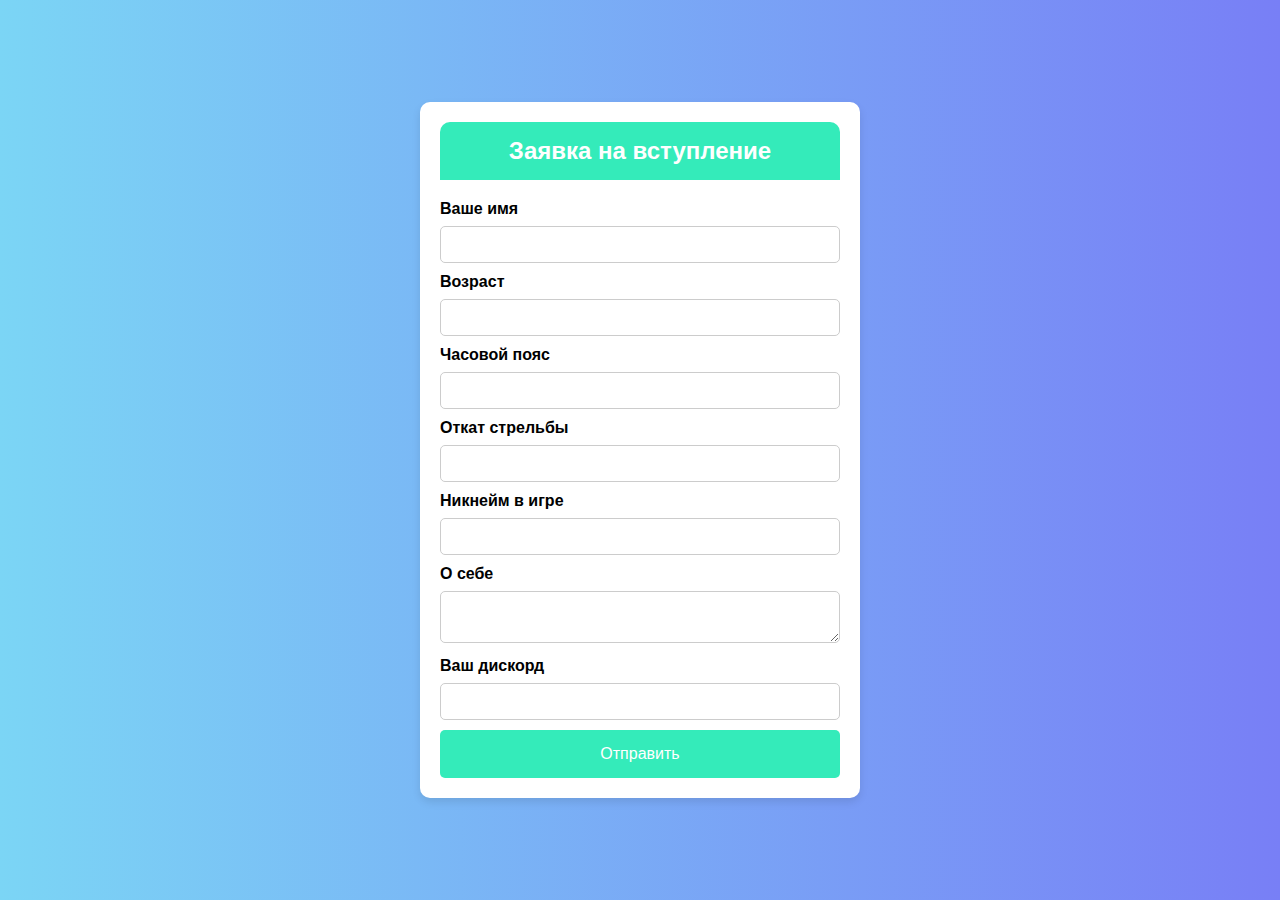
==== s/index.html @ 2f734f30 "Update index.html" ====
<!DOCTYPE html>
<html lang="ru">
<head>
    <meta charset="UTF-8">
    <meta name="viewport" content="width=device-width, initial-scale=1.0">
    <title>Заявка на вступление</title>
    <link rel="stylesheet" href="styles.css">
    <style>
        /* Анимация кнопки отправки */
        button:active {
            transform: scale(0.95);
        }

        /* Адаптивный дизайн для мобильных устройств */
        @media screen and (max-width: 600px) {
            .form-container {
                max-width: 90%;
            }
        }
    </style>
</head>
<body>
    <div class="form-container">
        <div class="header">
            <h1>Заявка на вступление</h1>
        </div>
        <form id="applicationForm">
            <label for="name">Ваше имя</label>
            <input type="text" id="name" name="name" required>

            <label for="age">Возраст</label>
            <input type="number" id="age" name="age" required>

            <label for="timezone">Часовой пояс</label>
            <input type="text" id="timezone" name="timezone" required>

            <label for="experience">Откат стрельбы</label>
            <input type="text" id="experience" name="experience" required>

            <label for="gameName">Никнейм в игре</label>
            <input type="text" id="gameName" name="gameName" required>

            <label for="about">О себе</label>
            <textarea id="about" name="about" required></textarea>

            <label for="discord">Ваш дискорд</label>
            <input type="text" id="discord" name="discord" required>

            <button type="submit">Отправить</button>
        </form>
        <div id="notification" class="hidden">Ваша заявка отправлена!</div>
        <!-- Анимированное уведомление об отправке -->
    </div>

    <script src="script.js"></script>
    <script>
        // Анимированное уведомление об отправке
        const notification = document.getElementById('notification');

        async function handleSubmit(event) {
            event.preventDefault();
            // Ваш код обработки формы
            // ...

            // Показываем уведомление об отправке
            notification.classList.remove('hidden');
            notification.classList.add('notification-visible');

            // Через 5 секунд скрываем уведомление
            setTimeout(() => {
                notification.classList.remove('notification-visible');
                notification.classList.add('hidden');
            }, 5000);
        }

        document.getElementById('applicationForm').addEventListener('submit', handleSubmit);
    </script>
</body>
</html>
---- s/styles.css ----
body {
    font-family: 'Arial', sans-serif;
    background: linear-gradient(to right, #7bd5f5, #787ff6);
    display: flex;
    justify-content: center;
    align-items: center;
    height: 100vh;
    margin: 0;
}

.form-container {
    background-color: white;
    padding: 20px;
    border-radius: 10px;
    box-shadow: 0 4px 8px rgba(0, 0, 0, 0.1);
    max-width: 400px;
    width: 100%;
    text-align: center;
}

.header {
    background-color: #34ebba;
    border-radius: 10px 10px 0 0;
    padding: 15px;
    color: white;
    margin-bottom: 20px;
}

h1 {
    font-size: 24px;
    margin: 0;
}

label {
    display: block;
    margin-bottom: 8px;
    font-weight: bold;
    text-align: left;
}

input, textarea {
    width: 100%;
    padding: 10px;
    margin-bottom: 10px;
    border: 1px solid #ccc;
    border-radius: 5px;
    box-sizing: border-box;
}

button {
    width: 100%;
    padding: 15px;
    border: none;
    border-radius: 5px;
    background-color: #34ebba;
    color: white;
    font-size: 16px;
    cursor: pointer;
    transition: background-color 0.3s;
}

button:hover {
    background-color: #28a085;
}

#notification {
    margin-top: 20px;
    padding: 15px;
    background-color: #28a085;
    color: white;
    border-radius: 5px;
    display: none;
    opacity: 0;
    transition: opacity 0.5s;
}

.hidden {
    display: none;
}

.notification-visible {
    display: block;
    opacity: 1;
}
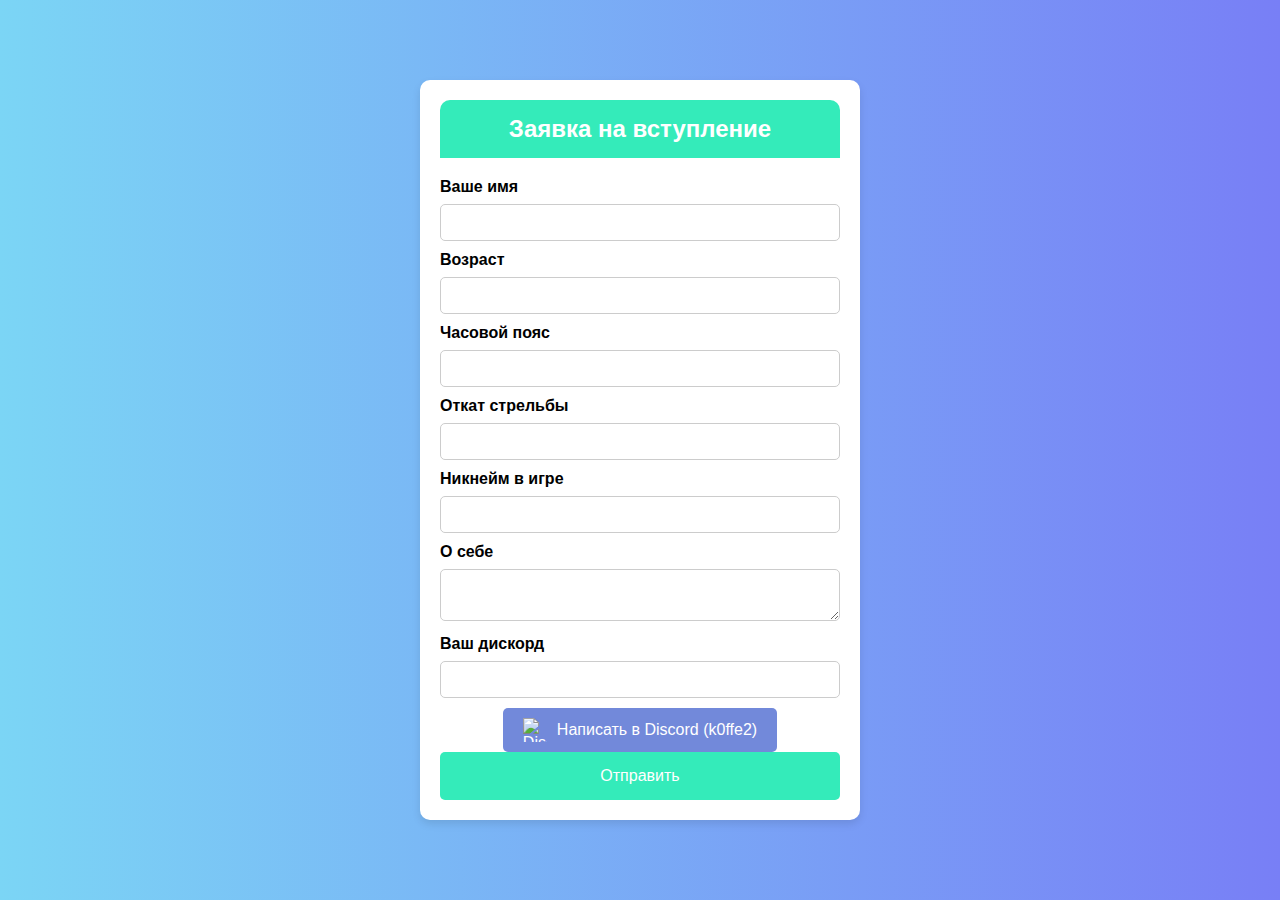
==== commit bff48c60: "Update index.html" ====
--- a/s/index.html
+++ b/s/index.html
@@ -6,16 +6,29 @@
     <title>Заявка на вступление</title>
     <link rel="stylesheet" href="styles.css">
     <style>
-        /* Анимация кнопки отправки */
-        button:active {
-            transform: scale(0.95);
+        /* Стили для кнопки Discord */
+        .discord-button {
+            display: inline-flex;
+            align-items: center;
+            padding: 10px 20px;
+            background-color: #7289DA;
+            color: white;
+            border: none;
+            border-radius: 5px;
+            font-size: 16px;
+            cursor: pointer;
+            text-decoration: none;
+            transition: background-color 0.3s;
         }
 
-        /* Адаптивный дизайн для мобильных устройств */
-        @media screen and (max-width: 600px) {
-            .form-container {
-                max-width: 90%;
-            }
+        .discord-button:hover {
+            background-color: #677BC4;
+        }
+
+        .discord-button img {
+            margin-right: 10px;
+            width: 24px;
+            height: 24px;
         }
     </style>
 </head>
@@ -46,34 +59,17 @@
             <label for="discord">Ваш дискорд</label>
             <input type="text" id="discord" name="discord" required>
 
+            <!-- Кнопка для связи в Discord -->
+            <a href="https://discord.com/users/442715331249700885" target="_blank" rel="noopener noreferrer" class="discord-button">
+                <img src="https://img.icons8.com/color/48/000000/discord-logo.png" alt="Discord Icon">
+                Написать в Discord (k0ffe2)
+            </a>
+
             <button type="submit">Отправить</button>
         </form>
         <div id="notification" class="hidden">Ваша заявка отправлена!</div>
-        <!-- Анимированное уведомление об отправке -->
     </div>
 
     <script src="script.js"></script>
-    <script>
-        // Анимированное уведомление об отправке
-        const notification = document.getElementById('notification');
-
-        async function handleSubmit(event) {
-            event.preventDefault();
-            // Ваш код обработки формы
-            // ...
-
-            // Показываем уведомление об отправке
-            notification.classList.remove('hidden');
-            notification.classList.add('notification-visible');
-
-            // Через 5 секунд скрываем уведомление
-            setTimeout(() => {
-                notification.classList.remove('notification-visible');
-                notification.classList.add('hidden');
-            }, 5000);
-        }
-
-        document.getElementById('applicationForm').addEventListener('submit', handleSubmit);
-    </script>
 </body>
 </html>
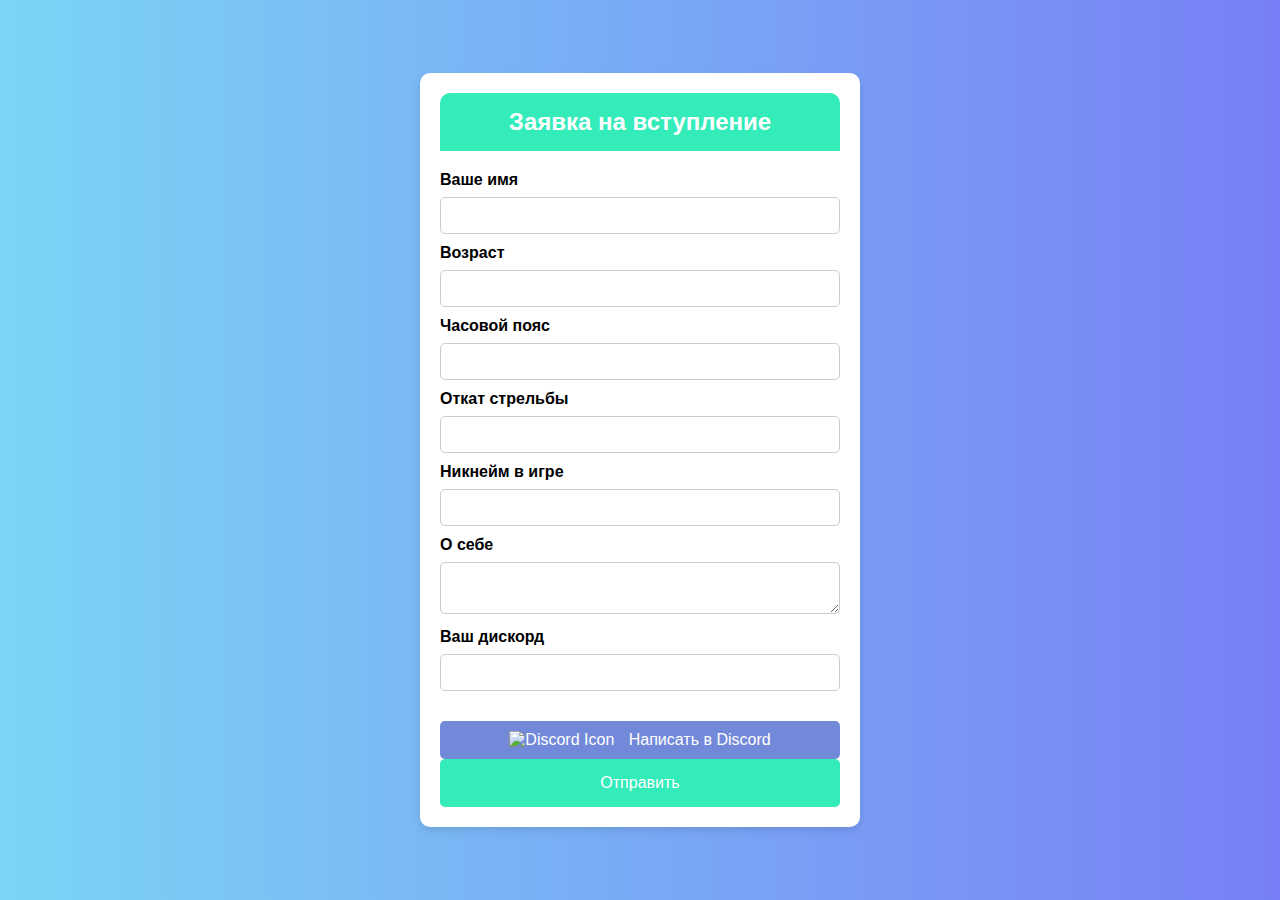
==== commit 9ec1676a: "Update index.html" ====
--- a/s/index.html
+++ b/s/index.html
@@ -8,8 +8,8 @@
     <style>
         /* Стили для кнопки Discord */
         .discord-button {
-            display: inline-flex;
-            align-items: center;
+            display: block;
+            margin-top: 20px;
             padding: 10px 20px;
             background-color: #7289DA;
             color: white;
@@ -19,6 +19,7 @@
             cursor: pointer;
             text-decoration: none;
             transition: background-color 0.3s;
+            text-align: center;
         }
 
         .discord-button:hover {
@@ -62,7 +63,7 @@
             <!-- Кнопка для связи в Discord -->
             <a href="https://discord.com/users/442715331249700885" target="_blank" rel="noopener noreferrer" class="discord-button">
                 <img src="https://img.icons8.com/color/48/000000/discord-logo.png" alt="Discord Icon">
-                Написать в Discord (k0ffe2)
+                Написать в Discord
             </a>
 
             <button type="submit">Отправить</button>
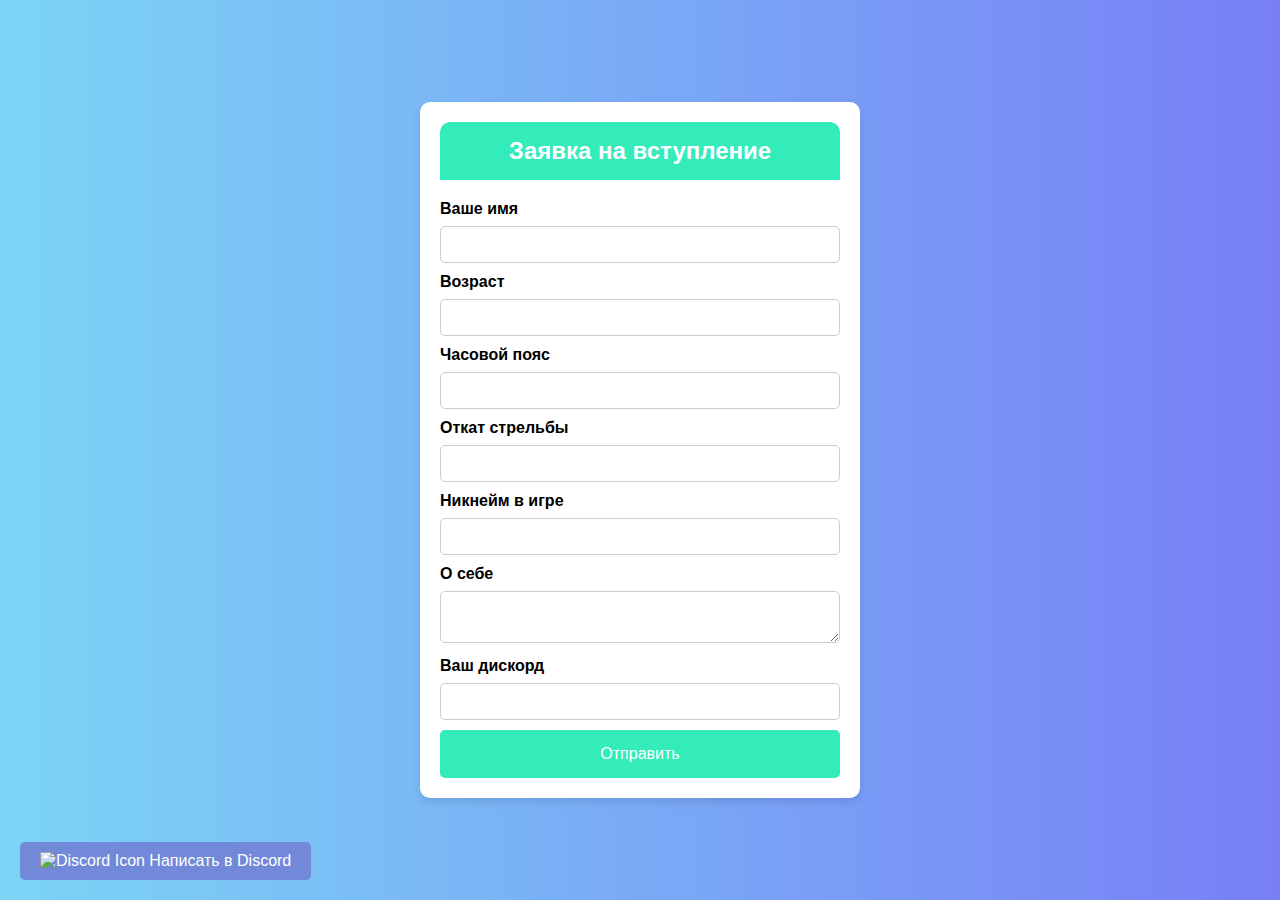
==== commit f551c71f: "Update index.html" ====
--- a/s/index.html
+++ b/s/index.html
@@ -5,33 +5,6 @@
     <meta name="viewport" content="width=device-width, initial-scale=1.0">
     <title>Заявка на вступление</title>
     <link rel="stylesheet" href="styles.css">
-    <style>
-        /* Стили для кнопки Discord */
-        .discord-button {
-            display: block;
-            margin-top: 20px;
-            padding: 10px 20px;
-            background-color: #7289DA;
-            color: white;
-            border: none;
-            border-radius: 5px;
-            font-size: 16px;
-            cursor: pointer;
-            text-decoration: none;
-            transition: background-color 0.3s;
-            text-align: center;
-        }
-
-        .discord-button:hover {
-            background-color: #677BC4;
-        }
-
-        .discord-button img {
-            margin-right: 10px;
-            width: 24px;
-            height: 24px;
-        }
-    </style>
 </head>
 <body>
     <div class="form-container">
@@ -60,17 +33,17 @@
             <label for="discord">Ваш дискорд</label>
             <input type="text" id="discord" name="discord" required>
 
-            <!-- Кнопка для связи в Discord -->
-            <a href="https://discord.com/users/442715331249700885" target="_blank" rel="noopener noreferrer" class="discord-button">
-                <img src="https://img.icons8.com/color/48/000000/discord-logo.png" alt="Discord Icon">
-                Написать в Discord
-            </a>
-
             <button type="submit">Отправить</button>
         </form>
         <div id="notification" class="hidden">Ваша заявка отправлена!</div>
     </div>
 
+    <!-- Кнопка для связи в Discord -->
+    <a href="https://discord.com/users/442715331249700885" target="_blank" rel="noopener noreferrer" class="discord-button">
+        <img src="https://img.icons8.com/color/48/000000/discord-logo.png" alt="Discord Icon">
+        Написать в Discord
+    </a>
+
     <script src="script.js"></script>
 </body>
 </html>
--- a/s/styles.css
+++ b/s/styles.css
@@ -78,7 +78,18 @@
     display: none;
 }
 
-.notification-visible {
-    display: block;
-    opacity: 1;
+.discord-button {
+    position: fixed;
+    bottom: 20px;
+    left: 20px;
+    padding: 10px 20px;
+    border-radius: 5px;
+    background-color: #7289da;
+    color: white;
+    text-decoration: none;
+    transition: transform 0.3s;
 }
+
+.discord-button:hover {
+    transform: translateY(-5px);
+}
